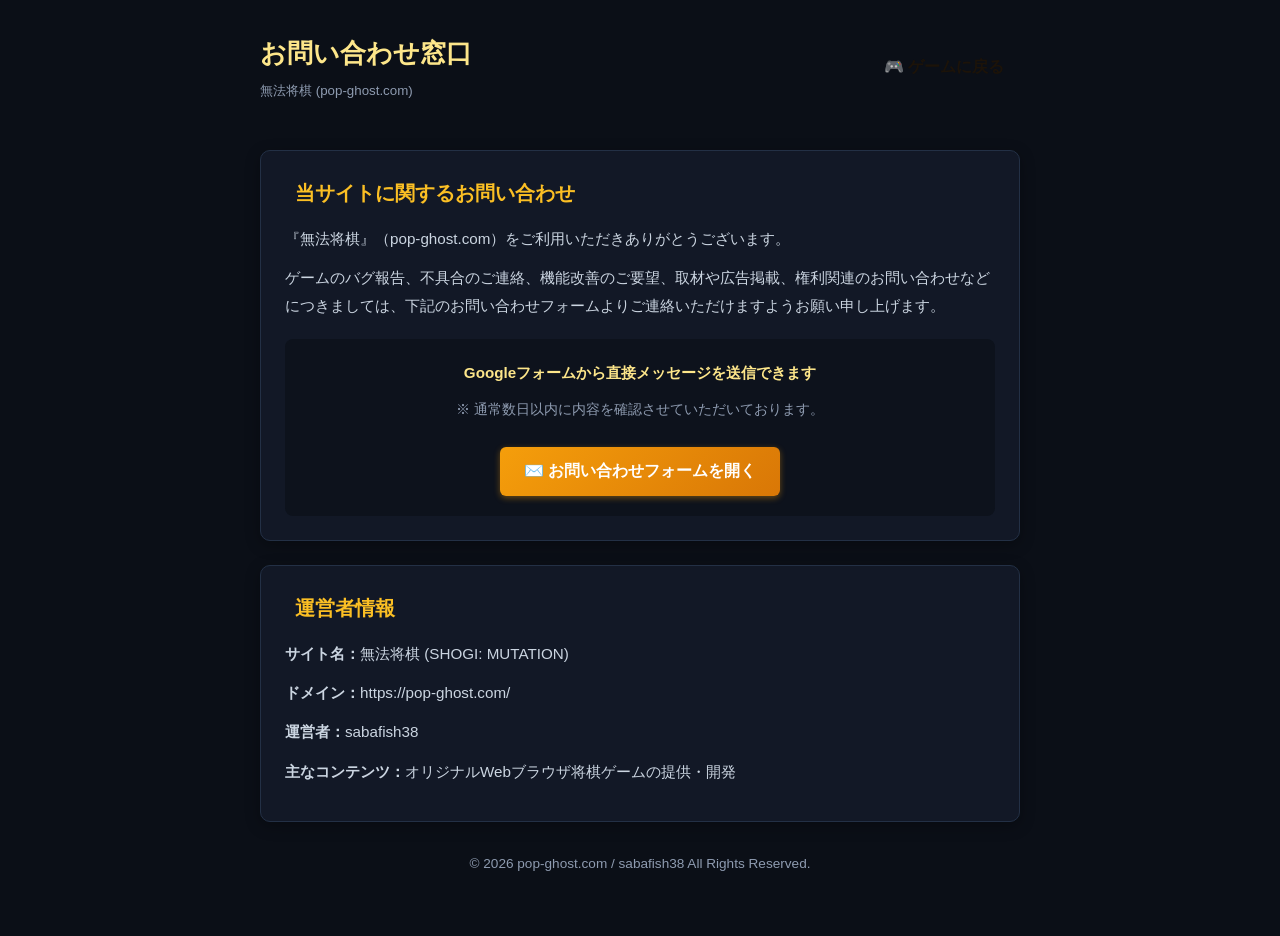
==== contact.html @ c2bee6a9 "feat(adsense): implement custom domain pop-ghost.com, privacy policy, terms, contact, and rich SEO c" ====
<!DOCTYPE html>
<html lang="ja">
<head>
  <meta charset="UTF-8">
  <meta name="viewport" content="width=device-width, initial-scale=1.0">
  <title>お問い合わせ | 無法将棋 (pop-ghost.com)</title>
  <link rel="stylesheet" href="style.css">
  <style>
    .legal-container {
      max-width: 800px;
      margin: 0 auto;
      padding: 30px 20px 60px;
      color: #e2e8f0;
      line-height: 1.8;
    }
    .legal-header {
      border-bottom: 2px solid var(--accent-gold);
      padding-bottom: 15px;
      margin-bottom: 30px;
      display: flex;
      justify-content: space-between;
      align-items: center;
      flex-wrap: wrap;
      gap: 15px;
    }
    .legal-header h1 {
      font-size: 1.6rem;
      color: #fde68a;
      margin: 0;
    }
    .legal-card {
      background: rgba(19, 26, 42, 0.85);
      border: 1px solid #233045;
      border-radius: 10px;
      padding: 24px;
      margin-bottom: 24px;
      box-shadow: 0 4px 15px rgba(0,0,0,0.3);
    }
    .legal-card h2 {
      font-size: 1.25rem;
      color: #fbbf24;
      margin-top: 0;
      margin-bottom: 14px;
      border-left: 4px solid var(--accent-gold);
      padding-left: 10px;
    }
    .legal-card p {
      margin-bottom: 12px;
      font-size: 0.95rem;
      color: #cbd5e1;
    }
    .contact-box {
      background: #0d121c;
      border: 1px dashed var(--accent-gold);
      border-radius: 8px;
      padding: 20px;
      text-align: center;
      margin-top: 20px;
    }
    .contact-btn {
      display: inline-block;
      margin-top: 12px;
      padding: 10px 24px;
      background: linear-gradient(135deg, #f59e0b, #d97706);
      color: #fff;
      font-weight: 800;
      border-radius: 6px;
      text-decoration: none;
      box-shadow: 0 2px 6px rgba(245, 158, 11, 0.4);
      transition: transform 0.1s ease;
    }
    .contact-btn:active {
      transform: translateY(2px);
    }
    .btn-back-home {
      display: inline-flex;
      align-items: center;
      gap: 6px;
      padding: 8px 16px;
      background: var(--accent-gold);
      color: #1c1309;
      font-weight: 800;
      border-radius: 6px;
      text-decoration: none;
      transition: transform 0.1s ease;
    }
    .btn-back-home:active {
      transform: translateY(2px);
    }
  </style>
</head>
<body style="background: var(--bg-dark);">
  <div class="legal-container">
    <header class="legal-header">
      <div>
        <h1>お問い合わせ窓口</h1>
        <small style="color:var(--text-muted)">無法将棋 (pop-ghost.com)</small>
      </div>
      <a href="./index.html" class="btn-back-home">🎮 ゲームに戻る</a>
    </header>

    <main>
      <div class="legal-card">
        <h2>当サイトに関するお問い合わせ</h2>
        <p>『無法将棋』（pop-ghost.com）をご利用いただきありがとうございます。</p>
        <p>ゲームのバグ報告、不具合のご連絡、機能改善のご要望、取材や広告掲載、権利関連のお問い合わせなどにつきましては、下記のお問い合わせフォームよりご連絡いただけますようお願い申し上げます。</p>

        <div class="contact-box">
          <p style="font-weight: 700; color: #fde68a;">Googleフォームから直接メッセージを送信できます</p>
          <p style="font-size: 0.85rem; color: var(--text-muted);">※ 通常数日以内に内容を確認させていただいております。</p>
          <a href="https://forms.gle/" target="_blank" rel="noopener" class="contact-btn">✉️ お問い合わせフォームを開く</a>
        </div>
      </div>

      <div class="legal-card">
        <h2>運営者情報</h2>
        <p><strong>サイト名：</strong>無法将棋 (SHOGI: MUTATION)</p>
        <p><strong>ドメイン：</strong>https://pop-ghost.com/</p>
        <p><strong>運営者：</strong>sabafish38</p>
        <p><strong>主なコンテンツ：</strong>オリジナルWebブラウザ将棋ゲームの提供・開発</p>
      </div>
    </main>

    <footer style="text-align: center; margin-top: 30px; color: var(--text-muted); font-size: 0.85rem;">
      <p>&copy; 2026 pop-ghost.com / sabafish38 All Rights Reserved.</p>
    </footer>
  </div>
</body>
</html>
---- style.css ----
:root {
  --bg-dark: #0b0f17;
  --bg-panel: #131924;
  --bg-card: #1c2436;
  --border-color: #273449;
  --text-main: #f0f4f8;
  --text-muted: #8e9bb0;
  --board-wood: #dfb16b;
  --board-wood-dark: #b8863f;
  --board-line: #3b2810;
  --sente-color: #3b82f6;
  --gote-color: #ef4444;
  --evo-gold: #f59e0b;
  --evo-glow: rgba(245, 158, 11, 0.45);
  --step-green: #10b981;
  --ray-cyan: #06b6d4;

  /* スマホ画面幅に完全に合わせた動的盤面セルサイズ (iPhone SE〜大画面スマホ〜PC) */
  --cell-w: clamp(34px, calc((100vw - 44px) / 9.6), 52px);
  --cell-h: calc(var(--cell-w) * 1.05);
  --matrix-cell-sz: clamp(32px, calc((100vw - 64px) / 5.4), 44px);
}

* {
  box-sizing: border-box;
  margin: 0;
  padding: 0;
  -webkit-tap-highlight-color: transparent;
}

body {
  font-family: -apple-system, BlinkMacSystemFont, "Segoe UI", Roboto, "Hiragino Kaku Gothic ProN", "Yu Gothic", sans-serif;
  background-color: var(--bg-dark);
  color: var(--text-main);
  min-height: 100vh;
  overflow-x: hidden;
  touch-action: manipulation;
}

/* スマホ中心の縦型コンテナ（PCでも中央に見やすく収まる） */
.app-container {
  max-width: 580px;
  margin: 0 auto;
  padding: 8px 10px 16px;
  display: flex;
  flex-direction: column;
  gap: 8px;
}

/* ==========================================
   1行コンパクトヘッダー
   ========================================== */
.app-header {
  display: flex;
  justify-content: space-between;
  align-items: center;
  background: var(--bg-panel);
  padding: 6px 10px;
  border-radius: 10px;
  border: 1px solid var(--border-color);
  min-height: 44px;
}

.logo-area h1 {
  font-size: 1.05rem;
  font-weight: 900;
  letter-spacing: 0.04em;
  color: #fff;
  display: flex;
  align-items: baseline;
  gap: 4px;
}

.logo-area .subtitle {
  font-size: 0.65rem;
  color: var(--evo-gold);
  font-weight: 800;
  letter-spacing: 0.08em;
}

.header-controls {
  display: flex;
  align-items: center;
  gap: 5px;
}

/* ヘッダーボタン */
.btn {
  display: inline-flex;
  align-items: center;
  justify-content: center;
  border-radius: 6px;
  font-size: 0.78rem;
  font-weight: 700;
  cursor: pointer;
  border: 1px solid transparent;
  transition: all 0.12s ease;
  user-select: none;
}

.btn-header {
  padding: 5px 8px;
  font-size: 0.72rem;
  background: var(--bg-card);
  color: var(--text-main);
  border-color: var(--border-color);
}
.btn-header:active {
  transform: scale(0.96);
}

.btn-primary {
  background: var(--sente-color);
  color: #fff;
}
.btn-secondary {
  background: var(--bg-card);
  color: var(--text-main);
  border-color: var(--border-color);
}
.btn-outline {
  background: transparent;
  color: var(--evo-gold);
  border-color: rgba(245, 158, 11, 0.5);
}
.btn-accent {
  background: linear-gradient(135deg, #f59e0b, #d97706);
  color: #fff;
  box-shadow: 0 0 8px rgba(245, 158, 11, 0.4);
}
.btn:disabled {
  opacity: 0.38;
  cursor: not-allowed;
  filter: grayscale(1);
}

/* ==========================================
   プレイヤーバー (上側: 後手 / 下側: 先手)
   ========================================== */
.player-bar {
  display: flex;
  justify-content: space-between;
  align-items: center;
  background: var(--bg-panel);
  border: 1.5px solid var(--border-color);
  border-radius: 8px;
  padding: 5px 10px;
  transition: all 0.2s ease;
}

.player-bar.active-turn.sente-bar {
  border-color: var(--sente-color);
  box-shadow: 0 0 10px rgba(59, 130, 246, 0.35);
  background: linear-gradient(90deg, rgba(59, 130, 246, 0.12), var(--bg-panel));
}

.player-bar.active-turn.gote-bar {
  border-color: var(--gote-color);
  box-shadow: 0 0 10px rgba(239, 68, 68, 0.35);
  background: linear-gradient(90deg, rgba(239, 68, 68, 0.12), var(--bg-panel));
}

.player-meta {
  display: flex;
  align-items: center;
  gap: 6px;
}

.player-badge {
  padding: 2px 7px;
  border-radius: 4px;
  font-weight: 800;
  font-size: 0.72rem;
}
.sente-badge {
  background: rgba(59, 130, 246, 0.2);
  color: #60a5fa;
  border: 1px solid rgba(59, 130, 246, 0.4);
}
.gote-badge {
  background: rgba(239, 68, 68, 0.2);
  color: #f87171;
  border: 1px solid rgba(239, 68, 68, 0.4);
}

.player-name {
  font-weight: 700;
  font-size: 0.82rem;
}

.player-indicators {
  display: flex;
  align-items: center;
  gap: 10px;
}

.indicator-item {
  display: flex;
  align-items: baseline;
  gap: 3px;
  font-size: 0.72rem;
  color: var(--text-muted);
}

.indicator-item .ind-label {
  font-size: 0.65rem;
}
.indicator-item .ind-value {
  font-weight: 800;
  color: var(--text-main);
  font-size: 0.82rem;
}
.indicator-item small {
  font-size: 0.6rem;
  color: var(--text-muted);
}

.indicator-item.bank-item .ind-value.bank-val {
  color: var(--evo-gold);
  font-size: 0.95rem;
  font-weight: 900;
}

/* ==========================================
   ステータス＆サドンデスバナー
   ========================================== */
.status-banner {
  background: linear-gradient(135deg, #182030, #0f1420);
  border: 1px solid var(--border-color);
  border-radius: 8px;
  padding: 6px 8px;
  text-align: center;
  transition: all 0.2s ease;
}

.turn-text {
  font-size: 0.88rem;
  font-weight: 800;
}

.sub-status-text {
  font-size: 0.7rem;
  color: var(--text-muted);
  margin-top: 1px;
}

/* 進化モード発光 */
.status-banner.evo-mode {
  background: linear-gradient(135deg, #451a03, #78350f) !important;
  border-color: var(--evo-gold) !important;
  box-shadow: 0 0 12px var(--evo-glow) !important;
}
.status-banner.evo-mode .sub-status-text {
  color: #fef08a !important;
}

/* サドンデス発光（80手〜） */
.status-banner.sudden-death-mode {
  background: linear-gradient(135deg, #450a0a, #7f1d1d) !important;
  border-color: #ef4444 !important;
  box-shadow: 0 0 16px rgba(239, 68, 68, 0.7) !important;
  animation: pulse-sd 1.4s infinite;
}
.status-banner.sudden-death-mode .turn-text {
  color: #fef08a !important;
}
.status-banner.sudden-death-mode .sub-status-text {
  color: #fca5a5 !important;
}

@keyframes pulse-sd {
  0%, 100% { box-shadow: 0 0 10px rgba(239, 68, 68, 0.5); }
  50% { box-shadow: 0 0 20px rgba(239, 68, 68, 0.85); }
}

/* ==========================================
   将棋盤（スマホ幅完全レスポンシブ）
   ========================================== */
.board-section {
  display: flex;
  flex-direction: column;
  align-items: center;
  gap: 4px;
}

.board-wrapper {
  background: linear-gradient(145deg, var(--board-wood), var(--board-wood-dark));
  padding: 6px 8px 8px 8px;
  border-radius: 8px;
  box-shadow: 0 8px 24px rgba(0, 0, 0, 0.55), inset 0 1px 2px rgba(255, 255, 255, 0.35);
  border: 2px solid #784f1d;
  user-select: none;
}

.col-labels {
  display: grid;
  grid-template-columns: repeat(9, var(--cell-w));
  text-align: center;
  font-weight: 800;
  color: #2b1d0c;
  font-size: 0.7rem;
  margin-bottom: 2px;
  padding-right: 14px;
}

.board-middle {
  display: flex;
  align-items: center;
}

.row-labels {
  display: grid;
  grid-template-rows: repeat(9, var(--cell-h));
  align-items: center;
  justify-items: center;
  font-weight: 800;
  color: #2b1d0c;
  font-size: 0.7rem;
  margin-left: 3px;
  width: 14px;
}

.shogi-board {
  display: grid;
  grid-template-columns: repeat(9, var(--cell-w));
  grid-template-rows: repeat(9, var(--cell-h));
  border: 2px solid var(--board-line);
  background-color: var(--board-wood);
  background-image: radial-gradient(rgba(130, 82, 24, 0.08) 1px, transparent 0);
  background-size: 10px 10px;
}

.board-cell {
  border: 1px solid rgba(59, 40, 16, 0.65);
  position: relative;
  display: flex;
  align-items: center;
  justify-content: center;
  cursor: pointer;
  transition: background-color 0.1s ease;
}

/* 天王山（５五） */
.board-cell.tennozan-cell {
  background: radial-gradient(circle, rgba(245, 158, 11, 0.35) 0%, rgba(223, 177, 107, 0) 75%);
  box-shadow: inset 0 0 0 1.5px rgba(245, 158, 11, 0.75);
}

.board-cell.tennozan-cell::before {
  content: "★";
  position: absolute;
  font-size: calc(var(--cell-w) * 0.45);
  color: rgba(180, 83, 9, 0.28);
  font-weight: 900;
  pointer-events: none;
  z-index: 1;
}

.board-cell.tennozan-cell.tennozan-sente {
  background: radial-gradient(circle, rgba(59, 130, 246, 0.38) 0%, rgba(245, 158, 11, 0.15) 70%);
  box-shadow: inset 0 0 0 2px #3b82f6;
}

.board-cell.tennozan-cell.tennozan-gote {
  background: radial-gradient(circle, rgba(239, 68, 68, 0.38) 0%, rgba(245, 158, 11, 0.15) 70%);
  box-shadow: inset 0 0 0 2px #ef4444;
}

/* 直前移動ハイライト */
.board-cell.last-move-from {
  background-color: rgba(234, 179, 8, 0.28);
}
.board-cell.last-move-to {
  background-color: rgba(234, 179, 8, 0.52);
  box-shadow: inset 0 0 0 2px #d97706;
}

/* 選択中マス */
.board-cell.selected-cell {
  background-color: rgba(59, 130, 246, 0.48) !important;
  box-shadow: inset 0 0 0 2px #2563eb, 0 0 8px rgba(59, 130, 246, 0.6);
}
.board-cell.enemy-selected-cell {
  background-color: rgba(239, 68, 68, 0.4) !important;
  box-shadow: inset 0 0 0 2px #dc2626;
}

/* 移動可能先（自軍） */
.board-cell.valid-move {
  background-color: rgba(16, 185, 129, 0.25) !important;
  box-shadow: inset 0 0 0 1px rgba(16, 185, 129, 0.6);
}
.board-cell.valid-move::after {
  content: "";
  width: calc(var(--cell-w) * 0.3);
  height: calc(var(--cell-w) * 0.3);
  border-radius: 50%;
  background: rgba(16, 185, 129, 0.85);
  box-shadow: 0 0 6px rgba(16, 185, 129, 0.9);
  pointer-events: none;
  z-index: 4;
}

.board-cell.valid-capture {
  background-color: rgba(239, 68, 68, 0.38) !important;
  box-shadow: inset 0 0 0 2.5px #dc2626;
}

/* 敵駒の利き */
.board-cell.enemy-valid-move {
  background-color: rgba(239, 68, 68, 0.16) !important;
  box-shadow: inset 0 0 0 1px rgba(239, 68, 68, 0.5);
}
.board-cell.enemy-valid-move::after {
  content: "";
  width: calc(var(--cell-w) * 0.28);
  height: calc(var(--cell-w) * 0.28);
  border-radius: 50%;
  background: rgba(239, 68, 68, 0.85);
  pointer-events: none;
  z-index: 4;
}

.board-cell.enemy-target-capture {
  background-color: rgba(220, 38, 38, 0.45) !important;
  box-shadow: inset 0 0 0 2.5px #ef4444;
}

.board-cell.has-pending-evo {
  background-color: rgba(245, 158, 11, 0.45) !important;
  box-shadow: inset 0 0 0 2px #fff, 0 0 10px var(--evo-gold);
}

/* ミニ凡例 */
.board-mini-legend {
  display: flex;
  gap: 10px;
  font-size: 0.68rem;
  color: var(--text-muted);
  justify-content: center;
  align-items: center;
}
.legend-dot {
  display: inline-block;
  width: 7px;
  height: 7px;
  border-radius: 50%;
  margin-right: 2px;
}
.dot-step { background: var(--step-green); }
.dot-ray { background: var(--ray-cyan); }
.dot-enemy { background: #ef4444; }

/* ==========================================
   駒デザイン（レスポンシブスケール）
   ========================================== */
.piece {
  width: calc(var(--cell-w) * 0.86);
  height: calc(var(--cell-h) * 0.88);
  position: relative;
  display: flex;
  flex-direction: column;
  align-items: center;
  justify-content: center;
  clip-path: polygon(50% 3%, 93% 19%, 100% 96%, 0% 96%, 7% 19%);
  background: linear-gradient(180deg, #fffbeb 0%, #f5d08a 100%);
  box-shadow: 0 2px 4px rgba(0, 0, 0, 0.4);
  transition: transform 0.12s ease;
}

.piece.gote {
  transform: rotate(180deg);
  background: linear-gradient(180deg, #fff1f2 0%, #f3c69f 100%);
}

.piece.is-evolved {
  background: linear-gradient(180deg, #fef9c3 0%, #fbbf24 100%);
}
.piece.is-tier2 {
  background: linear-gradient(180deg, #fae8ff 0%, #c084fc 50%, #f59e0b 100%);
}
.piece.is-king {
  background: linear-gradient(180deg, #fef08a 0%, #f59e0b 65%, #b45309 100%);
}

.piece-crown {
  font-size: calc(var(--cell-w) * 0.22);
  line-height: 1;
  margin-top: 1px;
  margin-bottom: -1px;
}

/* 持ちポイント数字（駒の中央） */
.piece-pt-num {
  font-size: calc(var(--cell-w) * 0.44);
  font-weight: 900;
  color: #1c1309;
  line-height: 1;
  font-family: "Arial Black", "Segoe UI", sans-serif;
  text-shadow: 0 1px 0 rgba(255, 255, 255, 0.7);
}
.piece.is-king .piece-pt-num {
  color: #451a03;
  font-size: calc(var(--cell-w) * 0.4);
}

.piece-sub-tag {
  font-size: calc(var(--cell-w) * 0.18);
  font-weight: 800;
  color: #451a03;
  line-height: 1;
  margin-top: 1px;
}

/* 駒周囲の8方向インジケーター */
.dir-dots {
  position: absolute;
  top: 0; left: 0;
  width: 100%; height: 100%;
  pointer-events: none;
  z-index: 3;
}

.dir-dot {
  position: absolute;
  width: 3.5px;
  height: 3.5px;
  border-radius: 50%;
  transform: translate(-50%, -50%);
}
.dir-dot.step { background: var(--step-green); box-shadow: 0 0 3px var(--step-green); }
.dir-dot.evolved { background: var(--evo-gold); box-shadow: 0 0 3px var(--evo-gold); }
.dir-dot.ray { background: var(--ray-cyan); box-shadow: 0 0 5px var(--ray-cyan); width: 4.5px; height: 4.5px; }

.d-0--1 { top: 6%; left: 50%; }
.d-1--1 { top: 12%; left: 88%; }
.d-1-0 { top: 50%; left: 94%; }
.d-1-1 { top: 88%; left: 88%; }
.d-0-1 { top: 94%; left: 50%; }
.d--1-1 { top: 88%; left: 12%; }
.d--1-0 { top: 50%; left: 6%; }
.d--1--1 { top: 12%; left: 12%; }

/* ==========================================
   進化＆インスペクター統合ドック（盤面直下に常駐）
   ========================================== */
.evolution-inspector-dock {
  background: var(--bg-panel);
  border: 1.5px solid var(--border-color);
  border-radius: 10px;
  padding: 8px 10px;
  display: flex;
  flex-direction: column;
  gap: 6px;
}

.dock-header {
  display: flex;
  justify-content: space-between;
  align-items: center;
  gap: 8px;
}

.piece-mini-info {
  display: flex;
  align-items: center;
  gap: 8px;
}

.mini-kanji {
  width: 34px;
  height: 34px;
  border-radius: 6px;
  background: linear-gradient(180deg, #fffbeb, #f5d08a);
  color: #1c1309;
  font-size: 1.05rem;
  font-weight: 900;
  display: flex;
  align-items: center;
  justify-content: center;
  transition: transform 0.15s ease, background 0.15s ease;
}

.mini-kanji.gote {
  transform: rotate(180deg);
  background: linear-gradient(180deg, #fff1f2, #f3c69f);
  color: #1c1309;
}

.mini-details {
  display: flex;
  flex-direction: column;
}

.mini-title-row {
  display: flex;
  align-items: center;
  gap: 6px;
}

.mini-name {
  font-weight: 800;
  font-size: 0.82rem;
}

.owner-mini-badge {
  font-size: 0.65rem;
  font-weight: 700;
  padding: 1px 5px;
  border-radius: 4px;
}

.mini-sub-row {
  display: flex;
  align-items: center;
  gap: 6px;
  font-size: 0.7rem;
}

.mini-pt {
  color: var(--evo-gold);
  font-weight: 800;
}
.mini-tier {
  color: var(--text-muted);
}

.dock-evo-actions {
  display: flex;
  flex-direction: column;
  align-items: flex-end;
  gap: 4px;
}

.dock-points-badge {
  display: flex;
  align-items: center;
  gap: 6px;
  font-size: 0.72rem;
  color: var(--text-muted);
}
.dock-points-badge strong {
  color: var(--evo-gold);
  font-size: 0.85rem;
}
.dock-points-badge .alloc-badge strong {
  color: #34d399;
}

.dock-buttons {
  display: flex;
  gap: 5px;
}

.btn-dock {
  padding: 4px 9px;
  font-size: 0.74rem;
  border-radius: 5px;
}

.dock-caption {
  font-size: 0.68rem;
  color: #fde68a;
  background: rgba(245, 158, 11, 0.1);
  padding: 3px 8px;
  border-radius: 4px;
  border-left: 2px solid var(--evo-gold);
}

/* 5x5 マトリックスエリア */
.dock-matrix-area {
  display: flex;
  flex-direction: column;
  align-items: center;
  gap: 4px;
  background: #0d121c;
  padding: 6px 8px;
  border-radius: 8px;
  border: 1px solid #1f2a3c;
}

.matrix-direction-hint {
  font-size: 0.65rem;
  font-weight: 700;
  color: var(--text-muted);
  letter-spacing: 0.06em;
  transition: color 0.15s ease;
}

.matrix-direction-hint.gote-dir,
.matrix-direction-hint.gote-hint {
  color: #f87171;
}

.move-matrix {
  display: grid;
  grid-template-columns: repeat(5, var(--matrix-cell-sz));
  grid-template-rows: repeat(5, var(--matrix-cell-sz));
  gap: 3px;
}

.matrix-cell {
  border-radius: 5px;
  background: #171f2d;
  border: 1px solid #233045;
  display: flex;
  flex-direction: column;
  align-items: center;
  justify-content: center;
  font-size: 0.7rem;
  font-weight: 800;
  user-select: none;
  cursor: default;
  transition: all 0.12s ease;
}

.matrix-cell.inner-ring {
  background: #1c2738;
  border-color: #324460;
}

.matrix-cell.center-self {
  background: #fde68a;
  color: #1c1309;
  font-size: 0.95rem;
  font-weight: 900;
  border: 1.5px solid #f59e0b;
  transition: transform 0.15s ease, background 0.15s ease;
}

.matrix-cell.center-self.gote {
  transform: rotate(180deg);
  background: linear-gradient(180deg, #fff1f2, #f3c69f);
  border-color: #f87171;
  color: #1c1309;
}

.matrix-cell.has-step {
  background: rgba(16, 185, 129, 0.22);
  border-color: var(--step-green);
  color: #6ee7b7;
}

.matrix-cell.has-evolved {
  background: rgba(245, 158, 11, 0.28);
  border-color: var(--evo-gold);
  color: #fde68a;
}

.matrix-cell.has-ray {
  background: rgba(6, 182, 212, 0.28);
  border-color: var(--ray-cyan);
  color: #67e8f9;
  font-size: 0.88rem;
}

/* 解放可能マス */
.matrix-cell.can-unlock {
  cursor: pointer;
  border: 1px dashed var(--evo-gold);
  color: var(--evo-gold);
  animation: pulse-cell 1.3s infinite;
}
.matrix-cell.can-unlock:active {
  transform: scale(0.92);
  background: rgba(245, 158, 11, 0.4);
}

/* 走り覚醒可能マス */
.matrix-cell.can-ray-upgrade {
  border: 1.5px dashed #06b6d4 !important;
  color: #67e8f9 !important;
  background: rgba(6, 182, 212, 0.18) !important;
  animation: pulse-ray-cell 1.3s infinite !important;
}
.matrix-cell.can-ray-upgrade:active {
  transform: scale(0.92);
  background: rgba(6, 182, 212, 0.45) !important;
}

/* 仮割当マス */
.matrix-cell.pending-unlock {
  cursor: pointer;
  background: linear-gradient(135deg, #f59e0b, #d97706);
  color: #fff;
  border: 1.5px solid #fff;
  box-shadow: 0 0 8px var(--evo-gold);
}

@keyframes pulse-cell {
  0%, 100% { background-color: rgba(245, 158, 11, 0.08); }
  50% { background-color: rgba(245, 158, 11, 0.25); }
}

@keyframes pulse-ray-cell {
  0%, 100% { background-color: rgba(6, 182, 212, 0.15); box-shadow: 0 0 4px rgba(6, 182, 212, 0.4); }
  50% { background-color: rgba(6, 182, 212, 0.32); box-shadow: 0 0 10px rgba(6, 182, 212, 0.8); }
}

.matrix-quick-legend {
  display: flex;
  gap: 8px;
  font-size: 0.62rem;
  color: var(--text-muted);
  flex-wrap: wrap;
  justify-content: center;
}

/* ==========================================
   最新ログ1行ティッカー
   ========================================== */
.log-ticker-bar {
  display: flex;
  align-items: center;
  gap: 6px;
  background: var(--bg-panel);
  border: 1px solid var(--border-color);
  border-radius: 6px;
  padding: 5px 8px;
  font-size: 0.72rem;
  cursor: pointer;
  transition: background 0.15s ease;
}
.log-ticker-bar:active {
  background: var(--bg-card);
}
.ticker-icon {
  font-size: 0.85rem;
}
.ticker-text {
  flex: 1;
  white-space: nowrap;
  overflow: hidden;
  text-overflow: ellipsis;
  color: var(--text-main);
}
.ticker-badge {
  background: var(--bg-card);
  padding: 2px 6px;
  border-radius: 4px;
  font-size: 0.65rem;
  color: var(--text-muted);
  border: 1px solid var(--border-color);
}

/* ==========================================
   モーダル群 (スマホ最適化)
   ========================================== */
.modal-overlay {
  position: fixed;
  top: 0; left: 0; right: 0; bottom: 0;
  background: rgba(0, 0, 0, 0.78);
  backdrop-filter: blur(4px);
  display: flex;
  align-items: center;
  justify-content: center;
  z-index: 1000;
  padding: 12px;
}
.modal-overlay.hidden {
  display: none !important;
}

.modal-card {
  background: var(--bg-panel);
  border: 1px solid var(--border-color);
  border-radius: 12px;
  width: 100%;
  max-width: 480px;
  max-height: 85vh;
  display: flex;
  flex-direction: column;
  box-shadow: 0 16px 40px rgba(0, 0, 0, 0.6);
  animation: modal-pop 0.2s cubic-bezier(0.16, 1, 0.3, 1);
}

@keyframes modal-pop {
  0% { transform: scale(0.92); opacity: 0; }
  100% { transform: scale(1); opacity: 1; }
}

.modal-header {
  display: flex;
  justify-content: space-between;
  align-items: center;
  padding: 10px 14px;
  border-bottom: 1px solid var(--border-color);
}
.modal-header h2 {
  font-size: 0.95rem;
  font-weight: 800;
}
.btn-close {
  background: transparent;
  border: none;
  color: var(--text-muted);
  font-size: 1.15rem;
  cursor: pointer;
  padding: 4px;
}

.modal-body {
  padding: 12px 14px;
  overflow-y: auto;
  font-size: 0.8rem;
  line-height: 1.5;
  display: flex;
  flex-direction: column;
  gap: 10px;
}

/* 設定モーダル */
.setting-item {
  display: flex;
  flex-direction: column;
  gap: 4px;
}
.setting-item label {
  font-size: 0.75rem;
  color: var(--text-muted);
  font-weight: 700;
}
.styled-select {
  background: var(--bg-card);
  color: var(--text-main);
  border: 1px solid var(--border-color);
  padding: 8px 10px;
  border-radius: 6px;
  font-size: 0.85rem;
  font-weight: 700;
  outline: none;
}
.styled-select option {
  background: var(--bg-panel);
}
.btn-full {
  width: 100%;
  padding: 10px;
  font-size: 0.85rem;
  margin-top: 6px;
}

/* ログリスト */
.log-list {
  display: flex;
  flex-direction: column;
  gap: 6px;
  max-height: 60vh;
}
.log-entry {
  padding: 6px 8px;
  border-radius: 5px;
  background: var(--bg-card);
  font-size: 0.76rem;
  line-height: 1.4;
}
.log-entry.log-capture {
  border-left: 3px solid var(--evo-gold);
  background: rgba(245, 158, 11, 0.12);
}
.log-entry.log-evo {
  border-left: 3px solid var(--step-green);
  color: #a7f3d0;
}

/* ルール表 */
.rule-block {
  margin-bottom: 8px;
}
.rule-block h4 {
  font-size: 0.85rem;
  color: var(--evo-gold);
  margin-bottom: 3px;
}
.rule-block p, .rule-block ul {
  font-size: 0.76rem;
  color: #cbd5e1;
}
.rule-block ul {
  padding-left: 18px;
  margin-top: 3px;
}
.rule-table {
  width: 100%;
  border-collapse: collapse;
  margin-top: 6px;
  font-size: 0.72rem;
}
.rule-table th, .rule-table td {
  border: 1px solid var(--border-color);
  padding: 4px 6px;
  text-align: left;
}
.rule-table th {
  background: var(--bg-card);
  color: var(--evo-gold);
}

/* 決着モーダル */
.gameover-card {
  text-align: center;
  padding: 20px 14px;
  align-items: center;
}
.gameover-card h2 {
  font-size: 1.45rem;
  color: var(--evo-gold);
  margin-bottom: 6px;
}
.gameover-desc {
  font-size: 0.85rem;
  color: var(--text-main);
  margin-bottom: 16px;
}
.gameover-actions {
  display: flex;
  gap: 8px;
  width: 100%;
}
.gameover-actions .btn {
  flex: 1;
  padding: 10px;
}

/* 王手＆サドンデス全画面バナー */
.check-banner-overlay {
  position: fixed;
  top: 0; left: 0; right: 0; bottom: 0;
  background: radial-gradient(circle, rgba(185, 28, 28, 0.88) 0%, rgba(15, 23, 42, 0.94) 80%);
  display: flex;
  align-items: center;
  justify-content: center;
  z-index: 2000;
  pointer-events: none;
}
.check-banner-overlay.hidden {
  display: none !important;
}
.check-banner-content {
  display: flex;
  flex-direction: column;
  align-items: center;
  text-align: center;
  animation: banner-pop 1.35s forwards;
}
.check-banner-kanji {
  font-size: clamp(3.8rem, 16vw, 6.2rem);
  font-weight: 900;
  color: #fff;
  letter-spacing: 0.18em;
  padding-left: 0.18em;
  text-shadow: 0 0 20px #ef4444, 0 0 45px #dc2626;
  font-family: "Hiragino Mincho ProN", "Yu Mincho", serif;
}
.check-banner-sub {
  font-size: clamp(1rem, 4.2vw, 1.4rem);
  font-weight: 800;
  color: #fef08a;
  letter-spacing: 0.12em;
  margin-top: -4px;
}

.sudden-death-overlay {
  background: radial-gradient(circle, rgba(127, 29, 29, 0.94) 0%, rgba(15, 23, 42, 0.96) 85%) !important;
}
.sudden-death-title {
  font-size: clamp(2.4rem, 9.5vw, 4.8rem) !important;
  color: #fef08a !important;
  text-shadow: 0 0 20px #ef4444, 0 0 45px #dc2626 !important;
}
.sudden-death-sub {
  font-size: clamp(0.78rem, 3.2vw, 1.05rem) !important;
  max-width: 90vw;
  line-height: 1.4;
}

@keyframes banner-pop {
  0% { transform: scale(0.6); opacity: 0; filter: blur(10px); }
  20% { transform: scale(1.05); opacity: 1; filter: blur(0); }
  80% { transform: scale(1); opacity: 1; }
  100% { transform: scale(1.15); opacity: 0; }
}

/* 相手の進化通知タブ (スライドイン) */
.enemy-evo-toast {
  position: fixed;
  top: 50px;
  left: 50%;
  transform: translateX(-50%);
  width: min(92vw, 420px);
  background: linear-gradient(135deg, rgba(30, 41, 59, 0.97), rgba(15, 23, 42, 0.99));
  border: 1.5px solid #f59e0b;
  border-radius: 10px;
  box-shadow: 0 8px 26px rgba(0, 0, 0, 0.7), 0 0 16px rgba(245, 158, 11, 0.35);
  z-index: 1500;
  padding: 10px 12px;
  display: flex;
  flex-direction: column;
  gap: 6px;
  animation: evo-slide-down 0.3s cubic-bezier(0.16, 1, 0.3, 1);
  backdrop-filter: blur(8px);
}

@keyframes evo-slide-down {
  0% { transform: translate(-50%, -24px); opacity: 0; }
  100% { transform: translate(-50%, 0); opacity: 1; }
}

.enemy-evo-header {
  display: flex;
  justify-content: space-between;
  align-items: center;
  border-bottom: 1px solid rgba(245, 158, 11, 0.25);
  padding-bottom: 4px;
}

.enemy-evo-title {
  display: flex;
  align-items: center;
  gap: 6px;
  font-weight: 800;
  font-size: 0.82rem;
  color: #fef08a;
}

.enemy-evo-icon {
  font-size: 0.95rem;
  animation: pulse-glow 1.5s infinite;
}

.enemy-evo-close-btn {
  background: transparent;
  border: none;
  color: var(--text-muted);
  font-size: 1rem;
  cursor: pointer;
  padding: 2px 6px;
  border-radius: 4px;
  line-height: 1;
}
.enemy-evo-close-btn:hover {
  color: #fff;
  background: rgba(255, 255, 255, 0.1);
}

.enemy-evo-body {
  display: flex;
  flex-direction: column;
  gap: 6px;
  max-height: 150px;
  overflow-y: auto;
}

.enemy-evo-piece-card {
  background: rgba(245, 158, 11, 0.08);
  border-left: 3px solid #f59e0b;
  border-radius: 4px;
  padding: 5px 8px;
}

.enemy-evo-piece-name {
  font-size: 0.78rem;
  font-weight: 800;
  color: #fff;
  display: flex;
  justify-content: space-between;
  align-items: center;
}

.enemy-evo-piece-pos {
  color: #fcd34d;
  font-size: 0.72rem;
}

.enemy-evo-changes-list {
  list-style: none;
  padding: 0;
  margin: 3px 0 0 0;
  display: flex;
  flex-direction: column;
  gap: 2px;
}

.enemy-evo-change-item {
  font-size: 0.73rem;
  color: #cbd5e1;
  display: flex;
  align-items: center;
  gap: 4px;
}

.enemy-evo-change-item.is-ray {
  color: #a7f3d0;
  font-weight: 700;
}

.enemy-evo-actions {
  display: flex;
  justify-content: flex-end;
  gap: 6px;
  margin-top: 2px;
}

.btn-inspect-evo {
  background: linear-gradient(135deg, #d97706, #b45309);
  color: #fff;
  border: 1px solid #f59e0b;
  border-radius: 5px;
  padding: 5px 12px;
  font-size: 0.74rem;
  font-weight: 800;
  cursor: pointer;
  display: flex;
  align-items: center;
  gap: 4px;
  box-shadow: 0 2px 6px rgba(0,0,0,0.3);
}
.btn-inspect-evo:hover {
  background: linear-gradient(135deg, #f59e0b, #d97706);
}

.hidden {
  display: none !important;
}


/* ==========================================
   解説セクション & フッター（SEO・AdSense審査対策）
   ========================================== */
.site-about-section {
  background: var(--bg-panel);
  border: 1px solid var(--border-color);
  border-radius: 10px;
  padding: 16px 14px;
  margin-top: 10px;
  color: var(--text-main);
  line-height: 1.75;
}

.site-about-section h2 {
  font-size: 1.15rem;
  color: #fde68a;
  border-left: 4px solid var(--evo-gold);
  padding-left: 8px;
  margin-bottom: 10px;
}

.site-about-section h3 {
  font-size: 0.95rem;
  color: #fbbf24;
  margin-top: 14px;
  margin-bottom: 6px;
}

.site-about-section p,
.site-about-section ul {
  font-size: 0.85rem;
  color: #cbd5e1;
  margin-bottom: 10px;
}

.site-about-section ul {
  padding-left: 20px;
}

.site-about-section li {
  margin-bottom: 4px;
}

.site-footer {
  text-align: center;
  padding: 18px 10px 24px;
  margin-top: 10px;
  border-top: 1px solid var(--border-color);
  font-size: 0.78rem;
  color: var(--text-muted);
}

.footer-nav {
  display: flex;
  justify-content: center;
  flex-wrap: wrap;
  gap: 12px;
  margin-bottom: 10px;
}

.footer-nav a {
  color: #94a3b8;
  text-decoration: none;
  transition: color 0.15s ease;
}

.footer-nav a:hover {
  color: #fde68a;
}
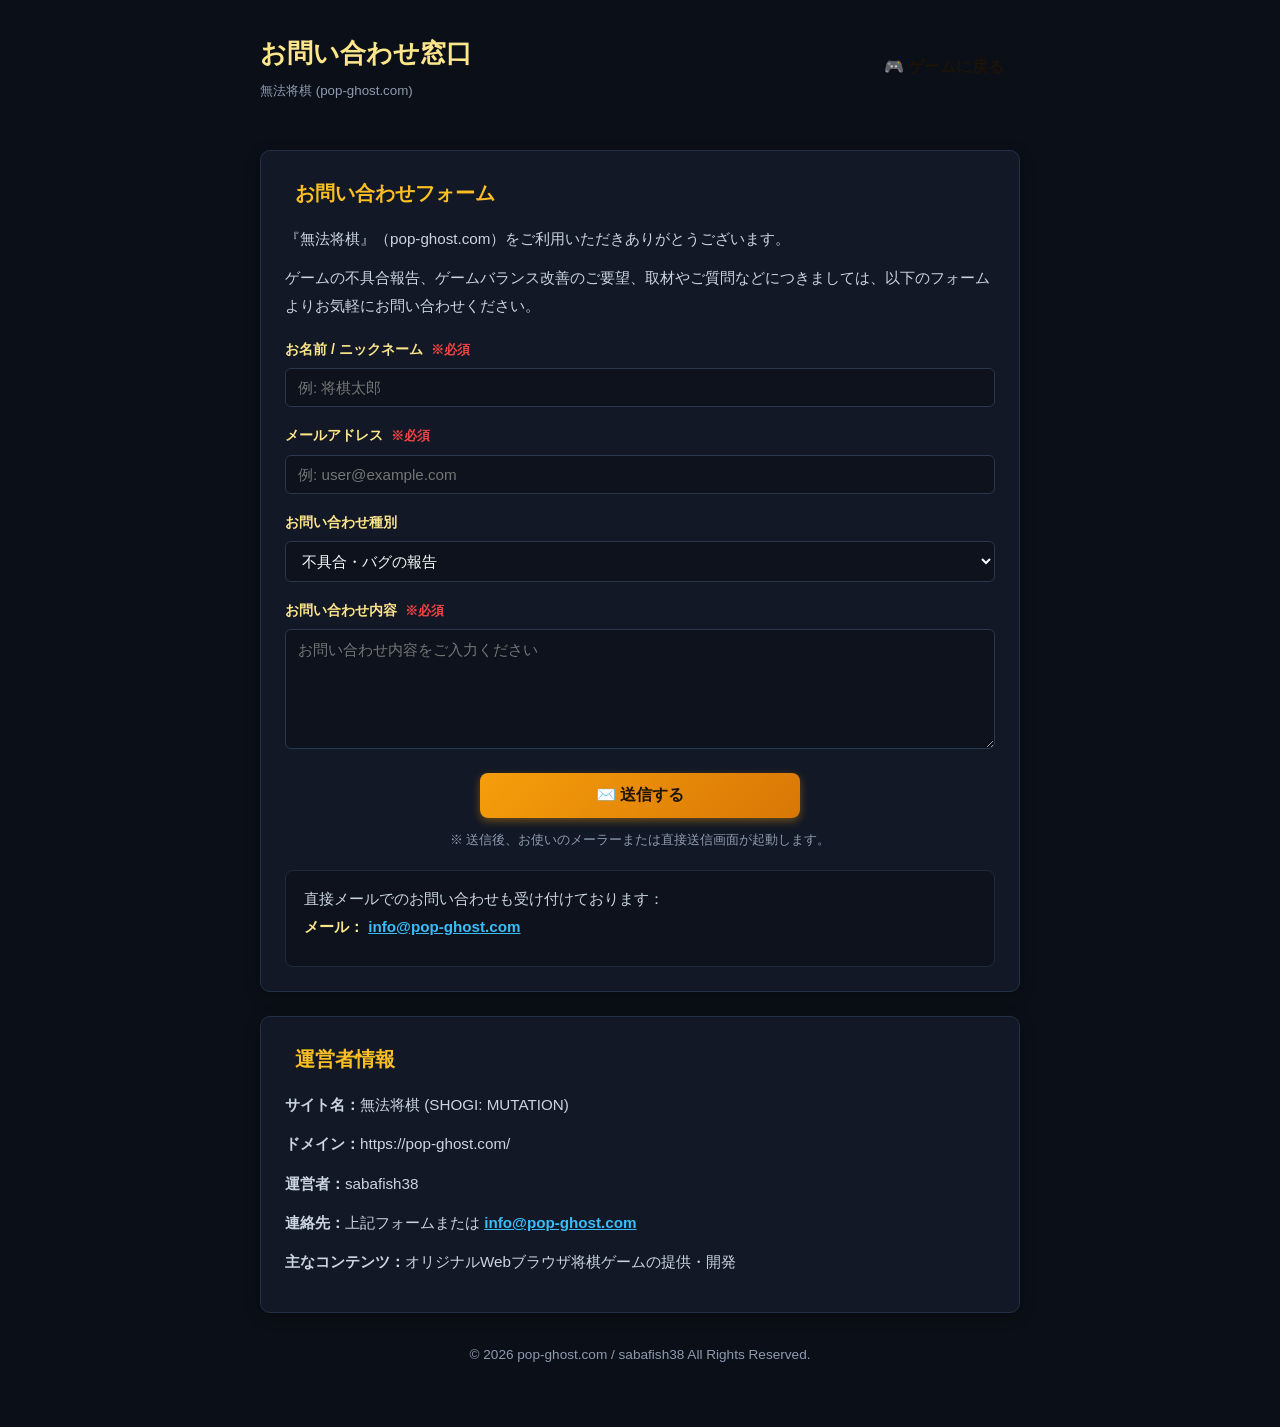
==== commit 40d51c6a: "fix(contact): implement interactive on-page form and mailto contact with zero broken links" ====
--- a/contact.html
+++ b/contact.html
@@ -4,6 +4,7 @@
   <meta charset="UTF-8">
   <meta name="viewport" content="width=device-width, initial-scale=1.0">
   <title>お問い合わせ | 無法将棋 (pop-ghost.com)</title>
+  <link rel="icon" type="image/svg+xml" href="./favicon.svg">
   <link rel="stylesheet" href="style.css">
   <style>
     .legal-container {
@@ -49,29 +50,110 @@
       font-size: 0.95rem;
       color: #cbd5e1;
     }
-    .contact-box {
+
+    /* 問い合わせフォームUI */
+    .contact-form {
+      display: flex;
+      flex-direction: column;
+      gap: 16px;
+      margin-top: 18px;
+    }
+    .form-group {
+      display: flex;
+      flex-direction: column;
+      gap: 6px;
+    }
+    .form-group label {
+      font-size: 0.88rem;
+      font-weight: 700;
+      color: #fde68a;
+    }
+    .form-group label .req {
+      color: #ef4444;
+      margin-left: 4px;
+      font-size: 0.8rem;
+    }
+    .form-input, .form-textarea, .form-select {
       background: #0d121c;
-      border: 1px dashed var(--accent-gold);
+      border: 1px solid #2a374d;
+      border-radius: 6px;
+      padding: 10px 12px;
+      color: #f8fafc;
+      font-size: 0.95rem;
+      font-family: inherit;
+      outline: none;
+      transition: border-color 0.15s ease;
+    }
+    .form-input:focus, .form-textarea:focus, .form-select:focus {
+      border-color: var(--evo-gold);
+      box-shadow: 0 0 0 2px rgba(245, 158, 11, 0.2);
+    }
+    .form-textarea {
+      resize: vertical;
+      min-height: 120px;
+    }
+    .form-actions {
+      display: flex;
+      flex-direction: column;
+      align-items: center;
+      gap: 10px;
+      margin-top: 8px;
+    }
+    .btn-submit {
+      width: 100%;
+      max-width: 320px;
+      padding: 12px 24px;
+      background: linear-gradient(135deg, #f59e0b, #d97706);
+      color: #1c1309;
+      font-size: 1rem;
+      font-weight: 900;
+      border: none;
       border-radius: 8px;
-      padding: 20px;
+      cursor: pointer;
+      box-shadow: 0 3px 8px rgba(245, 158, 11, 0.4);
+      transition: transform 0.08s ease, filter 0.15s ease;
+      touch-action: manipulation;
+    }
+    .btn-submit:active {
+      transform: translateY(2px);
+      box-shadow: 0 1px 3px rgba(245, 158, 11, 0.4);
+    }
+    .btn-submit:hover {
+      filter: brightness(1.1);
+    }
+
+    .form-success-box {
+      background: rgba(16, 185, 129, 0.15);
+      border: 1.5px solid #10b981;
+      border-radius: 8px;
+      padding: 18px;
       text-align: center;
-      margin-top: 20px;
-    }
-    .contact-btn {
-      display: inline-block;
-      margin-top: 12px;
-      padding: 10px 24px;
-      background: linear-gradient(135deg, #f59e0b, #d97706);
-      color: #fff;
-      font-weight: 800;
-      border-radius: 6px;
-      text-decoration: none;
-      box-shadow: 0 2px 6px rgba(245, 158, 11, 0.4);
-      transition: transform 0.1s ease;
-    }
-    .contact-btn:active {
-      transform: translateY(2px);
-    }
+      color: #6ee7b7;
+      margin-top: 14px;
+    }
+    .form-success-box h3 {
+      font-size: 1.1rem;
+      margin-bottom: 6px;
+      color: #a7f3d0;
+    }
+
+    .direct-mail-box {
+      background: #0d121c;
+      border: 1px solid #1f2a3c;
+      border-radius: 8px;
+      padding: 14px 18px;
+      margin-top: 18px;
+      font-size: 0.88rem;
+    }
+    .direct-mail-box strong {
+      color: #fde68a;
+    }
+    .direct-mail-link {
+      color: #38bdf8;
+      text-decoration: underline;
+      font-weight: 700;
+    }
+
     .btn-back-home {
       display: inline-flex;
       align-items: center;
@@ -83,6 +165,7 @@
       border-radius: 6px;
       text-decoration: none;
       transition: transform 0.1s ease;
+      touch-action: manipulation;
     }
     .btn-back-home:active {
       transform: translateY(2px);
@@ -101,14 +184,53 @@
 
     <main>
       <div class="legal-card">
-        <h2>当サイトに関するお問い合わせ</h2>
+        <h2>お問い合わせフォーム</h2>
         <p>『無法将棋』（pop-ghost.com）をご利用いただきありがとうございます。</p>
-        <p>ゲームのバグ報告、不具合のご連絡、機能改善のご要望、取材や広告掲載、権利関連のお問い合わせなどにつきましては、下記のお問い合わせフォームよりご連絡いただけますようお願い申し上げます。</p>
-
-        <div class="contact-box">
-          <p style="font-weight: 700; color: #fde68a;">Googleフォームから直接メッセージを送信できます</p>
-          <p style="font-size: 0.85rem; color: var(--text-muted);">※ 通常数日以内に内容を確認させていただいております。</p>
-          <a href="https://forms.gle/" target="_blank" rel="noopener" class="contact-btn">✉️ お問い合わせフォームを開く</a>
+        <p>ゲームの不具合報告、ゲームバランス改善のご要望、取材やご質問などにつきましては、以下のフォームよりお気軽にお問い合わせください。</p>
+
+        <!-- 問い合わせフォーム -->
+        <form id="contact-form" class="contact-form">
+          <div class="form-group">
+            <label for="contact-name">お名前 / ニックネーム <span class="req">※必須</span></label>
+            <input type="text" id="contact-name" class="form-input" placeholder="例: 将棋太郎" required>
+          </div>
+
+          <div class="form-group">
+            <label for="contact-email">メールアドレス <span class="req">※必須</span></label>
+            <input type="email" id="contact-email" class="form-input" placeholder="例: user@example.com" required>
+          </div>
+
+          <div class="form-group">
+            <label for="contact-category">お問い合わせ種別</label>
+            <select id="contact-category" class="form-select">
+              <option value="bug">不具合・バグの報告</option>
+              <option value="balance">ゲームバランス・機能要望</option>
+              <option value="inquiry">一般的なお問い合わせ・ご質問</option>
+              <option value="business">取材・掲載・ビジネスのご連絡</option>
+              <option value="other">その他</option>
+            </select>
+          </div>
+
+          <div class="form-group">
+            <label for="contact-message">お問い合わせ内容 <span class="req">※必須</span></label>
+            <textarea id="contact-message" class="form-textarea" placeholder="お問い合わせ内容をご入力ください" required></textarea>
+          </div>
+
+          <div class="form-actions">
+            <button type="submit" class="btn-submit">✉️ 送信する</button>
+            <small style="color:var(--text-muted)">※ 送信後、お使いのメーラーまたは直接送信画面が起動します。</small>
+          </div>
+        </form>
+
+        <div id="contact-success" class="form-success-box" style="display: none;">
+          <h3>✅ お問い合わせを受け付けました</h3>
+          <p>メッセージの送信準備が完了しました。内容を確認次第、必要に応じてご返信させていただきます。</p>
+        </div>
+
+        <div class="direct-mail-box">
+          <p>直接メールでのお問い合わせも受け付けております：<br>
+          <strong>メール：</strong> <a href="mailto:info@pop-ghost.com?subject=【無法将棋】お問い合わせ" class="direct-mail-link">info@pop-ghost.com</a>
+          </p>
         </div>
       </div>
 
@@ -117,6 +239,7 @@
         <p><strong>サイト名：</strong>無法将棋 (SHOGI: MUTATION)</p>
         <p><strong>ドメイン：</strong>https://pop-ghost.com/</p>
         <p><strong>運営者：</strong>sabafish38</p>
+        <p><strong>連絡先：</strong>上記フォームまたは <a href="mailto:info@pop-ghost.com" class="direct-mail-link">info@pop-ghost.com</a></p>
         <p><strong>主なコンテンツ：</strong>オリジナルWebブラウザ将棋ゲームの提供・開発</p>
       </div>
     </main>
@@ -125,5 +248,37 @@
       <p>&copy; 2026 pop-ghost.com / sabafish38 All Rights Reserved.</p>
     </footer>
   </div>
+
+  <script>
+    const form = document.getElementById('contact-form');
+    const successBox = document.getElementById('contact-success');
+
+    if (form) {
+      form.addEventListener('submit', (e) => {
+        e.preventDefault();
+        const name = document.getElementById('contact-name').value;
+        const email = document.getElementById('contact-email').value;
+        const category = document.getElementById('contact-category').value;
+        const message = document.getElementById('contact-message').value;
+
+        // メーラー起動リンクを構築
+        const subject = encodeURIComponent(`【無法将棋 お問い合わせ】${category} (${name}様より)`);
+        const body = encodeURIComponent(
+          `お名前: ${name}\n` +
+          `メールアドレス: ${email}\n` +
+          `種別: ${category}\n\n` +
+          `【お問い合わせ内容】\n${message}\n`
+        );
+
+        // mailtoの起動
+        window.location.href = `mailto:info@pop-ghost.com?subject=${subject}&body=${body}`;
+
+        // 完了表示
+        if (successBox) {
+          successBox.style.display = 'block';
+        }
+      });
+    }
+  </script>
 </body>
 </html>
--- a/style.css
+++ b/style.css
@@ -1293,3 +1293,15 @@
 .footer-nav a:hover {
   color: #fde68a;
 }
+
+.btn-share {
+  background: #09090b;
+  color: #f4f4f5;
+  border: 1.5px solid #3f3f46;
+  font-weight: 800;
+}
+.btn-share:hover {
+  background: #18181b;
+  border-color: var(--evo-gold);
+  color: #fde68a;
+}
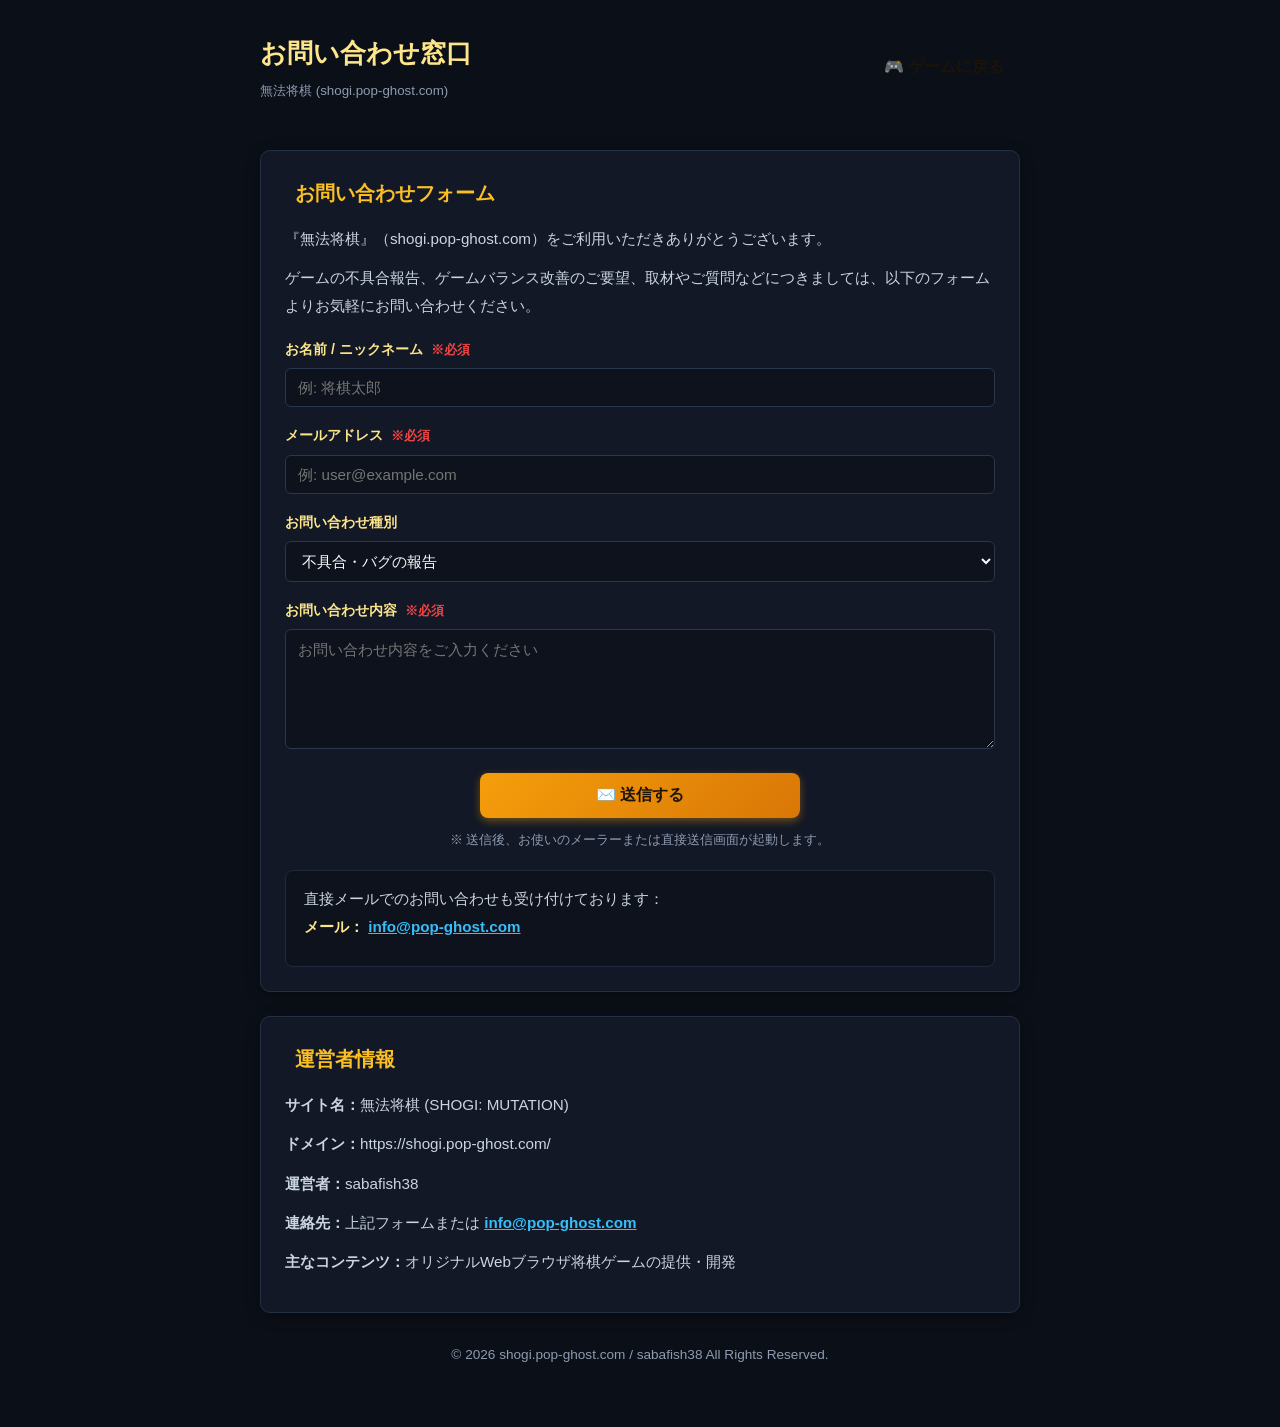
==== commit 808e6b92: "feat(domain): switch custom domain to shogi.pop-ghost.com (Method A)" ====
--- a/contact.html
+++ b/contact.html
@@ -3,7 +3,7 @@
 <head>
   <meta charset="UTF-8">
   <meta name="viewport" content="width=device-width, initial-scale=1.0">
-  <title>お問い合わせ | 無法将棋 (pop-ghost.com)</title>
+  <title>お問い合わせ | 無法将棋 (shogi.pop-ghost.com)</title>
   <link rel="icon" type="image/svg+xml" href="./favicon.svg">
   <link rel="stylesheet" href="style.css">
   <style>
@@ -177,7 +177,7 @@
     <header class="legal-header">
       <div>
         <h1>お問い合わせ窓口</h1>
-        <small style="color:var(--text-muted)">無法将棋 (pop-ghost.com)</small>
+        <small style="color:var(--text-muted)">無法将棋 (shogi.pop-ghost.com)</small>
       </div>
       <a href="./index.html" class="btn-back-home">🎮 ゲームに戻る</a>
     </header>
@@ -185,7 +185,7 @@
     <main>
       <div class="legal-card">
         <h2>お問い合わせフォーム</h2>
-        <p>『無法将棋』（pop-ghost.com）をご利用いただきありがとうございます。</p>
+        <p>『無法将棋』（shogi.pop-ghost.com）をご利用いただきありがとうございます。</p>
         <p>ゲームの不具合報告、ゲームバランス改善のご要望、取材やご質問などにつきましては、以下のフォームよりお気軽にお問い合わせください。</p>
 
         <!-- 問い合わせフォーム -->
@@ -237,7 +237,7 @@
       <div class="legal-card">
         <h2>運営者情報</h2>
         <p><strong>サイト名：</strong>無法将棋 (SHOGI: MUTATION)</p>
-        <p><strong>ドメイン：</strong>https://pop-ghost.com/</p>
+        <p><strong>ドメイン：</strong>https://shogi.pop-ghost.com/</p>
         <p><strong>運営者：</strong>sabafish38</p>
         <p><strong>連絡先：</strong>上記フォームまたは <a href="mailto:info@pop-ghost.com" class="direct-mail-link">info@pop-ghost.com</a></p>
         <p><strong>主なコンテンツ：</strong>オリジナルWebブラウザ将棋ゲームの提供・開発</p>
@@ -245,7 +245,7 @@
     </main>
 
     <footer style="text-align: center; margin-top: 30px; color: var(--text-muted); font-size: 0.85rem;">
-      <p>&copy; 2026 pop-ghost.com / sabafish38 All Rights Reserved.</p>
+      <p>&copy; 2026 shogi.pop-ghost.com / sabafish38 All Rights Reserved.</p>
     </footer>
   </div>
 
